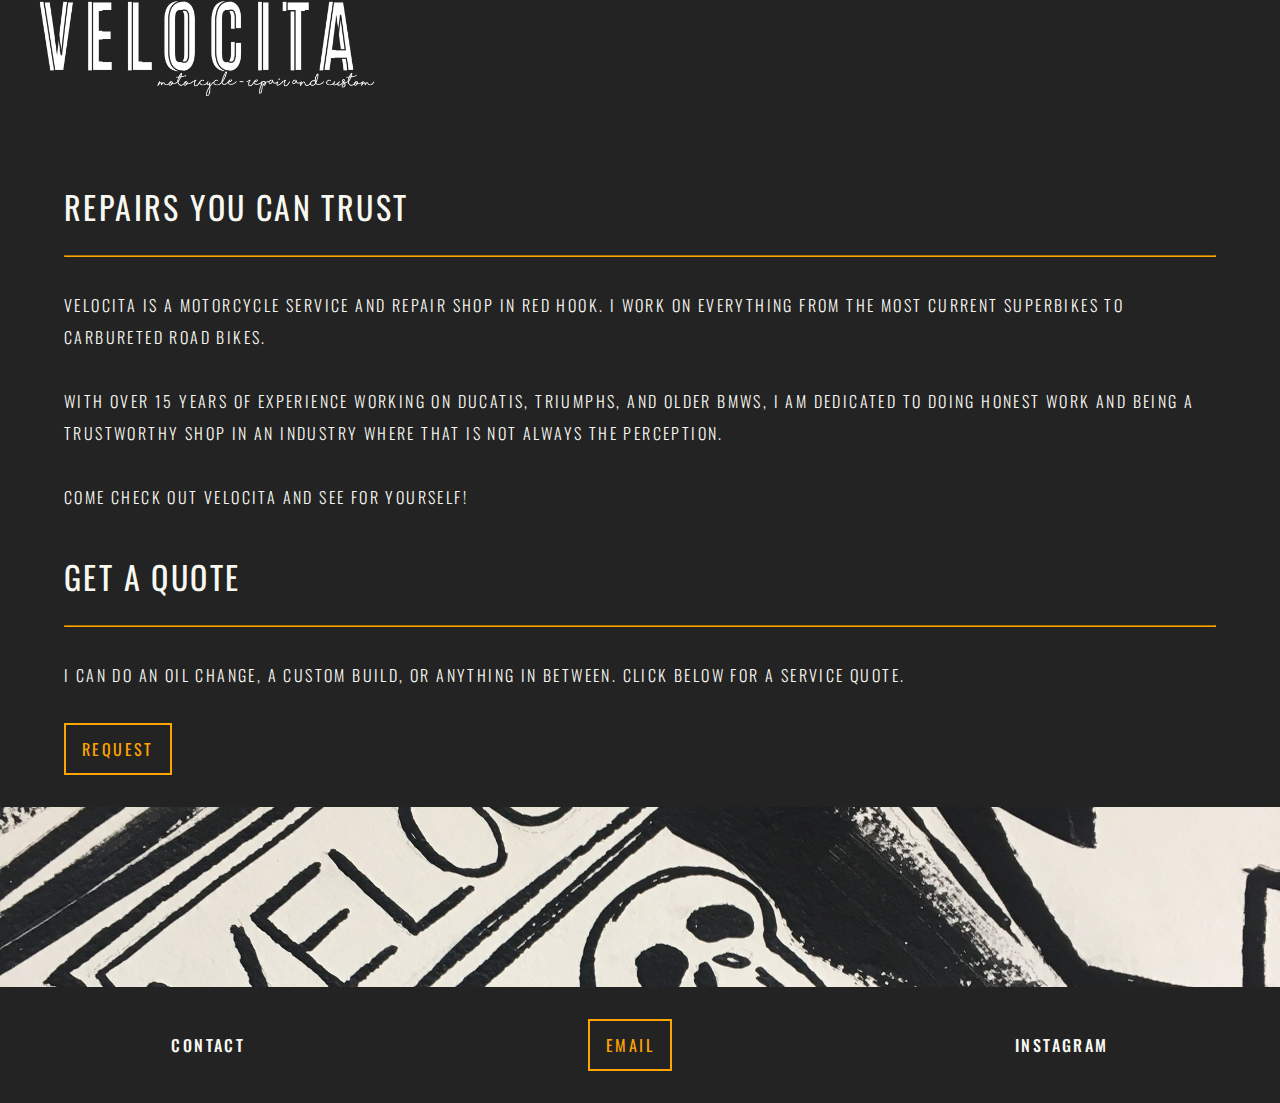
==== Moto/index.html @ fd3ea2d5 "main structure complete" ====
<!DOCTYPE html>
<html lang="en">
    <head>
        <title>Moto Velocita</title>
        <meta charset="UTF-8" />
        <meta name="viewport" content="width=device-width, initial-scale=1" />
        <link href="css/style.css" rel="stylesheet" />
    </head>
    <body>
        <section class="showcase">
            <header>
                <a href="#">
                    <img
                        id="logo"
                        src="assets/Velocita.png"
                        alt="Moto Velocita"
                    />
                </a>
                <div id="toggle"></div>
            </header>
            <video
                src="https://i.imgur.com/Zppdkp6.mp4"
                autoplay
                loop
                muted
            ></video>
        </section>

        <nav class="menu">
            <ul>
                <li><a href="#"></a></li>
                <li><a href="#"></a></li>
                <li><a href="#"></a></li>
                <li><a href="#"></a></li>
                <li><a href="#"></a></li>
            </ul>
        </nav>

        <main>
            <section class="about">
                <h1>Repairs you can trust</h1>
                <hr />
                <p>
                    Velocita is a motorcycle service and repair shop in Red
                    Hook. I work on everything from the most current superbikes
                    to carbureted road bikes.
                </p>
                <br />
                <p>
                    With over 15 years of experience working on Ducatis,
                    Triumphs, and older BMWs, I am dedicated to doing honest
                    work and being a trustworthy shop in an industry where that
                    is not always the perception.
                </p>
                <br />
                <p>Come check out Velocita and see for yourself!</p>
            </section>
            <section class="quote">
                <h1>Get a quote</h1>
                <hr />
                <div>
                    <p>
                        I can do an oil change, a custom build, or anything in
                        between. Click below for a service quote.
                    </p>
                    <p class="btn"><a href="#">REQUEST</a></p>
                </div>
            </section>
        </main>

        <footer>
            <section class="image-container">
            </section>
            <section class="contact">
                <p>CONTACT</p>
                <p class="btn"><a href="#">EMAIL</a></p>
                <p>INSTAGRAM</p>
            </section>
        </footer>
    </body>
</html>
---- Moto/css/style.css ----
@import url('https://fonts.googleapis.com/css2?&family=Miltonian+Tattoo&display=swap');

@import url('https://fonts.googleapis.com/css2?family=Oswald:wght@200;300;400;500;600;700&display=swap');

* {
    box-sizing: border-box;
    margin: 0;
    padding: 0;
}

body {
    color: #f8f8f2;
    background-color: #232323;
    font-family: 'Oswald';
    /* font-size: 1.125em; */
    text-transform: uppercase;
    font-weight: 300;
    line-height: 2;
    letter-spacing: 0.15em;
}

hr {
    margin: 1em 0 2em;
    border-color: orange;
}

h1 {
    /* text-transform: uppercase; */
    font-weight: 400;
}

a {
    text-decoration: none;
}

a:link {
    color: orange;
}

a:visited {
    color: orange;
}

.btn {
    border: 2px solid orange;
    width: fit-content;
    padding: 0.5em 1em;
    cursor: pointer;
    margin: 2em 0;
    font-weight: 400;
}

.showcase header {
    width: 100%;
    top: 0;
    left: 0;
    height: 10%;
    position: absolute;
    z-index: 9;
    display: flex;
    align-items: center;
    justify-content: space-between;
}

.showcase header #logo {
    width: 60%;
    padding-top: 1em;
}

.showcase header #toggle {
    width: 100%;
    height: 60px;
    text-align: center;
    background: url('https://i.ibb.co/HrfVRcx/menu.png');
    background-size: 30px;
    background-position: center;
    background-repeat: no-repeat;
}

.showcase header #toggle.active {
    background: url('https://i.ibb.co/rt3HybH/close.png');
    background-size: 25px;
    background-position: center;
    background-repeat: no-repeat;
}

.showcase video {
    width: 100%;
    opacity: 0.3;
}

nav {
    display: none;
}

main {
    width: 90%;
    margin: 1em auto;
}

.quote h1 {
    margin-top: 1em;
}

footer .image-container {
    background-image: url("../assets/skull.jpg");
    background-position: center;
    background-repeat: no-repeat;
    background-size: cover; 
    min-height: 20vh;
}

footer .contact {
    display: flex;
    justify-content: space-around;
    align-items: center;
}

footer p {
    font-weight: 500;
}
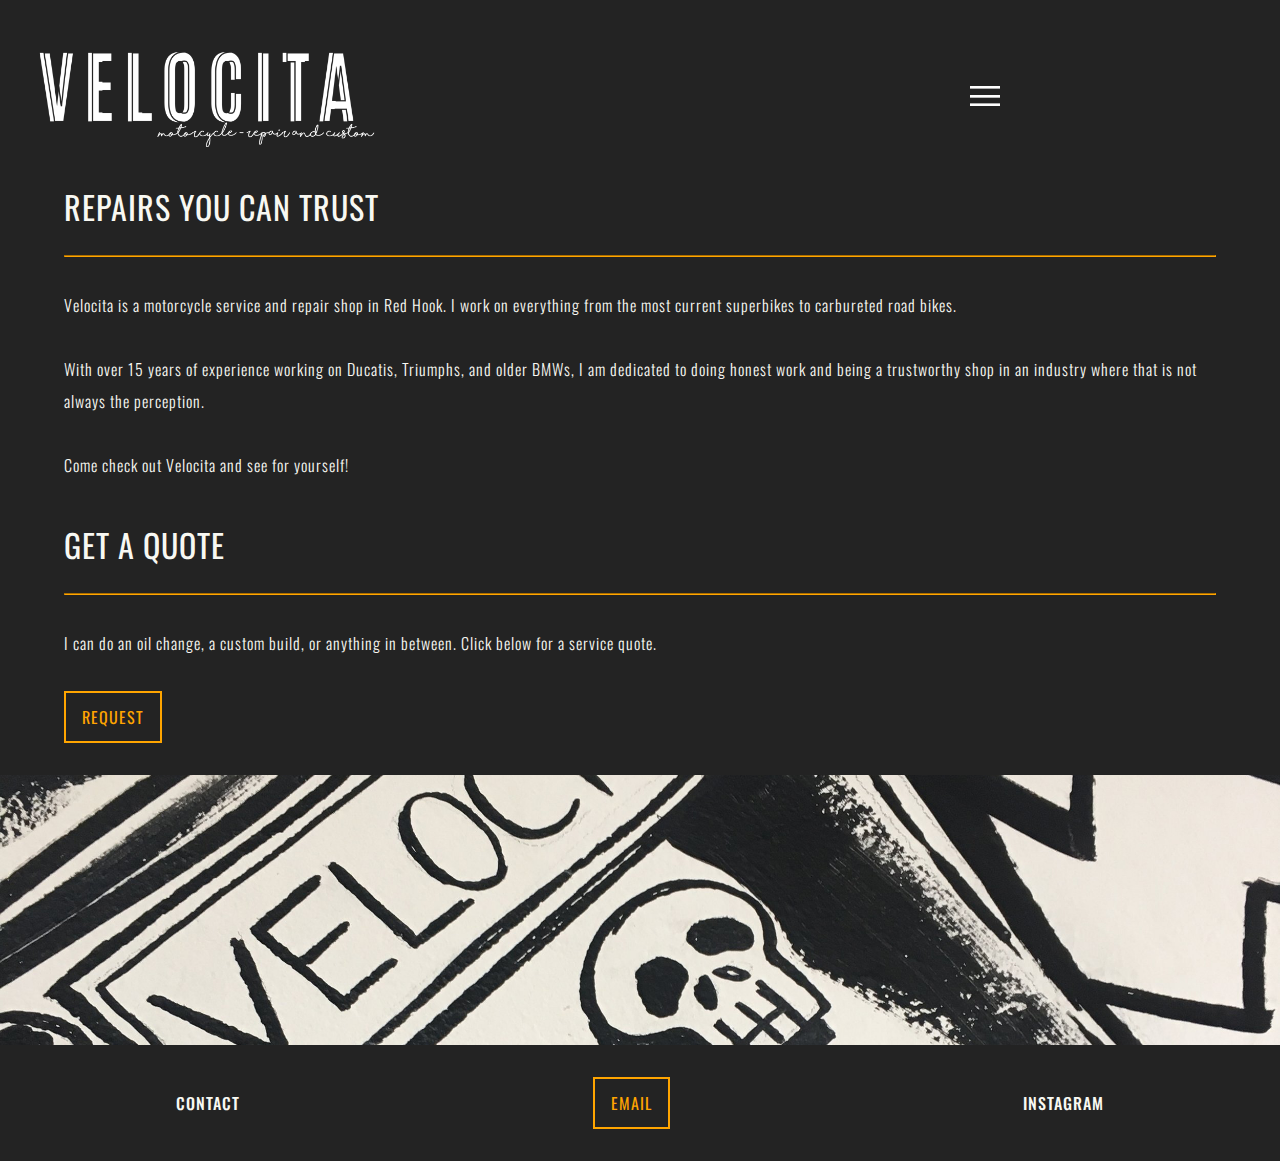
==== commit d9eb46a2: "local assets" ====
--- a/Moto/index.html
+++ b/Moto/index.html
@@ -16,10 +16,12 @@
                         alt="Moto Velocita"
                     />
                 </a>
+                
                 <div id="toggle"></div>
             </header>
             <video
-                src="https://i.imgur.com/Zppdkp6.mp4"
+                <!-- src="https://i.imgur.com/Zppdkp6.mp4" -->
+                src="./assets/branding/motovelo.mp4"
                 autoplay
                 loop
                 muted
--- a/Moto/css/style.css
+++ b/Moto/css/style.css
@@ -11,12 +11,12 @@
 body {
     color: #f8f8f2;
     background-color: #232323;
-    font-family: 'Oswald';
+    font-family: 'Oswald', sans-serif;
     /* font-size: 1.125em; */
-    text-transform: uppercase;
+    /* text-transform: uppercase; */
     font-weight: 300;
     line-height: 2;
-    letter-spacing: 0.15em;
+    letter-spacing: 0.0625em;
 }
 
 hr {
@@ -25,7 +25,7 @@
 }
 
 h1 {
-    /* text-transform: uppercase; */
+    text-transform: uppercase;
     font-weight: 400;
 }
 
@@ -51,10 +51,6 @@
 }
 
 .showcase header {
-    width: 100%;
-    top: 0;
-    left: 0;
-    height: 10%;
     position: absolute;
     z-index: 9;
     display: flex;
@@ -70,15 +66,14 @@
 .showcase header #toggle {
     width: 100%;
     height: 60px;
-    text-align: center;
-    background: url('https://i.ibb.co/HrfVRcx/menu.png');
+    background: url('../assets/icons/menu-open.png');
     background-size: 30px;
     background-position: center;
     background-repeat: no-repeat;
 }
 
 .showcase header #toggle.active {
-    background: url('https://i.ibb.co/rt3HybH/close.png');
+    background: url('../assets/icons/menu-close.png');
     background-size: 25px;
     background-position: center;
     background-repeat: no-repeat;
@@ -103,11 +98,11 @@
 }
 
 footer .image-container {
-    background-image: url("../assets/skull.jpg");
+    background-image: url('../assets/branding/skull.jpg');
     background-position: center;
     background-repeat: no-repeat;
-    background-size: cover; 
-    min-height: 20vh;
+    background-size: cover;
+    min-height: 30vh;
 }
 
 footer .contact {
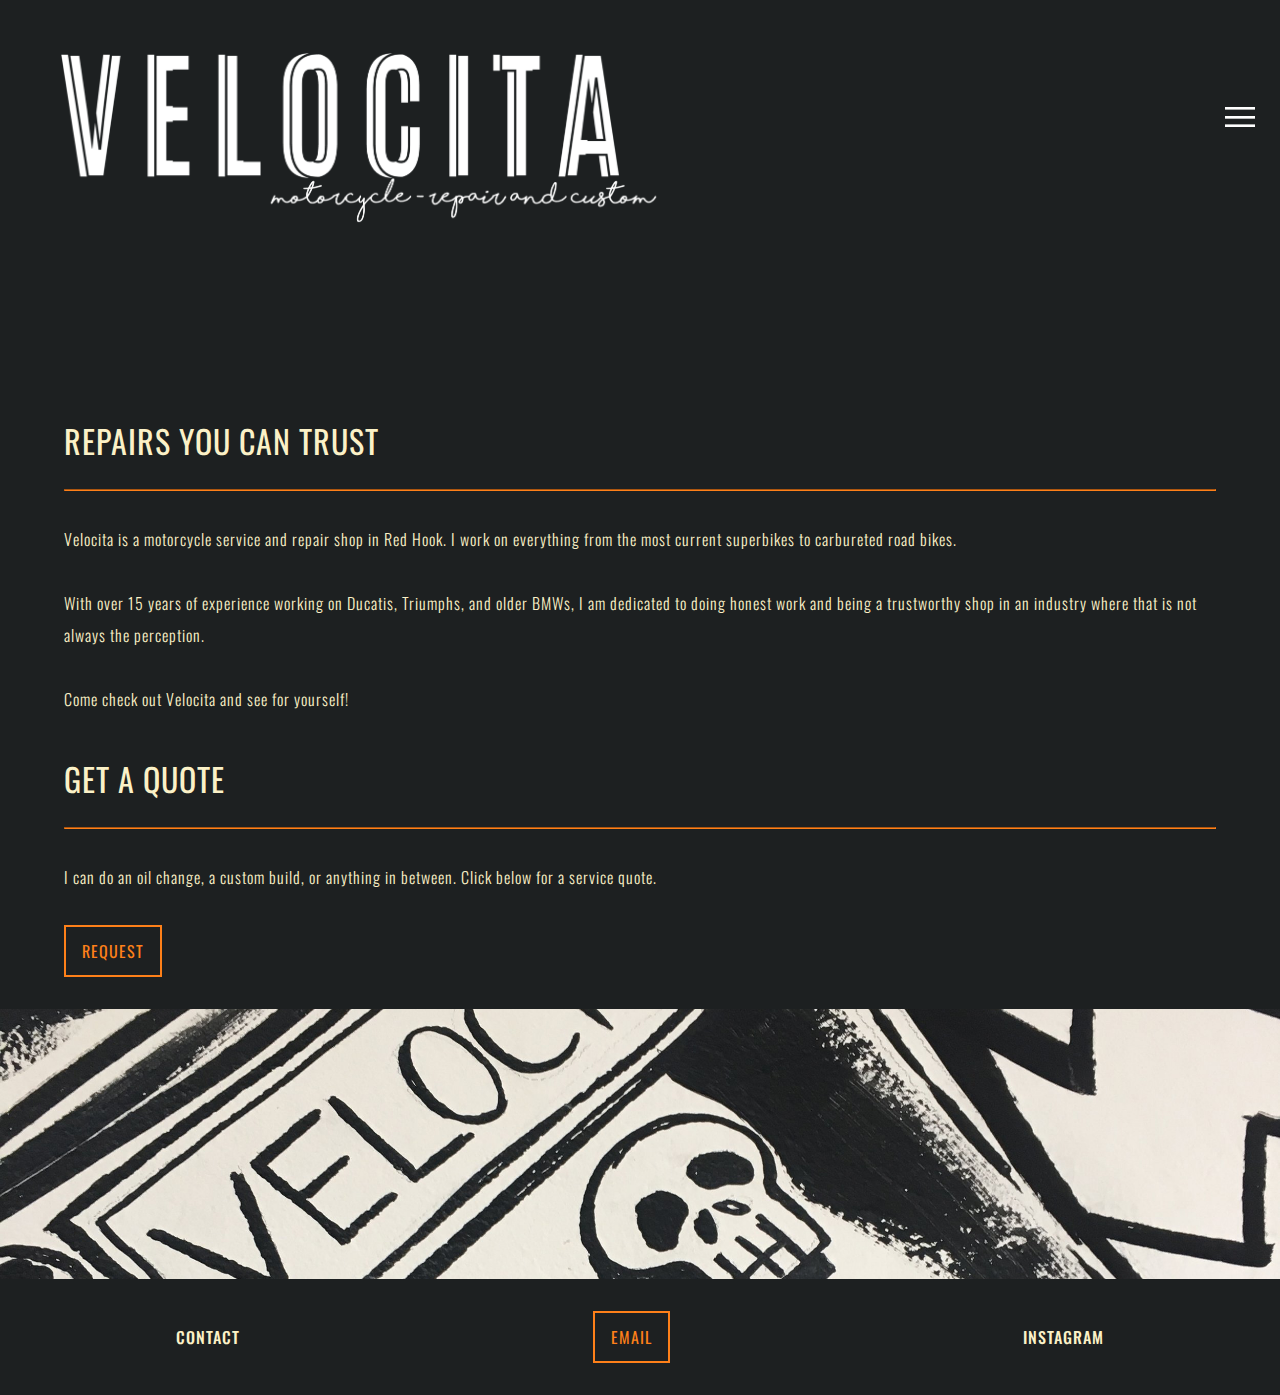
==== commit 816bf452: "reconfigure header" ====
--- a/Moto/index.html
+++ b/Moto/index.html
@@ -9,32 +9,34 @@
     <body>
         <section class="showcase">
             <header>
-                <a href="#">
-                    <img
-                        id="logo"
-                        src="assets/Velocita.png"
-                        alt="Moto Velocita"
-                    />
-                </a>
-                
-                <div id="toggle"></div>
+                <div class="logo-box">
+                    <a href="#">
+                        <img
+                            id="logo"
+                            src="./assets/branding/velocita-cropped.png"
+                            alt="Moto Velocita"
+                        />
+                    </a>
+                </div>
+                <div class="toggle-box">
+                    <div id="toggle"></div>
+                </div>
             </header>
             <video
-                <!-- src="https://i.imgur.com/Zppdkp6.mp4" -->
-                src="./assets/branding/motovelo.mp4"
+                src="https://i.imgur.com/Zppdkp6.mp4"
                 autoplay
                 loop
                 muted
             ></video>
         </section>
 
-        <nav class="menu">
+        <nav>
             <ul>
-                <li><a href="#"></a></li>
-                <li><a href="#"></a></li>
-                <li><a href="#"></a></li>
-                <li><a href="#"></a></li>
-                <li><a href="#"></a></li>
+                <li><a href="#">HOME</a></li>
+                <li><a href="#">SERVICES</a></li>
+                <li><a href="#">GALLERY</a></li>
+                <li><a href="#">ABOUT</a></li>
+                <li><a href="#">CONTACT</a></li>
             </ul>
         </nav>
 
@@ -71,8 +73,7 @@
         </main>
 
         <footer>
-            <section class="image-container">
-            </section>
+            <section class="image-container"></section>
             <section class="contact">
                 <p>CONTACT</p>
                 <p class="btn"><a href="#">EMAIL</a></p>
--- a/Moto/css/style.css
+++ b/Moto/css/style.css
@@ -1,16 +1,28 @@
-@import url('https://fonts.googleapis.com/css2?&family=Miltonian+Tattoo&display=swap');
+@import url('https://fonts.googleapis.com/css2?family=Oswald:wght@200;300;400;500;600;700&display=swap');
+/* @import url('https://fonts.googleapis.com/css2?&family=Miltonian+Tattoo&display=swap'); */
 
-@import url('https://fonts.googleapis.com/css2?family=Oswald:wght@200;300;400;500;600;700&display=swap');
+:root {
+    --fg: #fbf1c7;
+    /* --fg: #ebdbb2; */
+    --bg: #1d2021;
+    /* --bg: #282828; */
+    --orange: #fe8019;
+    /* --orange: #d65d0e; */
+    --yellow: #fabd2f;
+    /* --yellow: #d79921; */
+}
 
 * {
-    box-sizing: border-box;
     margin: 0;
     padding: 0;
+    box-sizing: border-box;
+    list-style: none;
+    text-decoration: none;
 }
 
 body {
-    color: #f8f8f2;
-    background-color: #232323;
+    color: var(--fg);
+    background-color: var(--bg);
     font-family: 'Oswald', sans-serif;
     /* font-size: 1.125em; */
     /* text-transform: uppercase; */
@@ -21,7 +33,7 @@
 
 hr {
     margin: 1em 0 2em;
-    border-color: orange;
+    border-color: var(--orange);
 }
 
 h1 {
@@ -29,20 +41,16 @@
     font-weight: 400;
 }
 
-a {
-    text-decoration: none;
-}
-
 a:link {
-    color: orange;
+    color: var(--orange);
 }
 
 a:visited {
-    color: orange;
+    color: var(--orange);
 }
 
 .btn {
-    border: 2px solid orange;
+    border: 2px solid var(--orange);
     width: fit-content;
     padding: 0.5em 1em;
     cursor: pointer;
@@ -51,7 +59,8 @@
 }
 
 .showcase header {
-    position: absolute;
+    width: 100%;
+    /* position: absolute; */
     z-index: 9;
     display: flex;
     align-items: center;
@@ -59,17 +68,19 @@
 }
 
 .showcase header #logo {
-    width: 60%;
-    padding-top: 1em;
+    width: 50%;
+    padding-top: 0.5em;
+    margin-left: 5%;
 }
 
 .showcase header #toggle {
-    width: 100%;
+    width: 80px;
     height: 60px;
     background: url('../assets/icons/menu-open.png');
     background-size: 30px;
     background-position: center;
     background-repeat: no-repeat;
+    cursor: pointer;
 }
 
 .showcase header #toggle.active {
@@ -77,6 +88,7 @@
     background-size: 25px;
     background-position: center;
     background-repeat: no-repeat;
+    cursor: pointer;
 }
 
 .showcase video {
@@ -84,8 +96,20 @@
     opacity: 0.3;
 }
 
-nav {
+ul {
+    font-weight: 500;
+    display: flex;
+    gap: 1em;
     display: none;
+}
+
+@media (max-width: 35em) {
+    ul {
+        position: fixed;
+        flex-direction: column;
+        inset: 0 0 0 30%;
+        background-color: var(--bg);
+    }
 }
 
 main {
@@ -93,7 +117,7 @@
     margin: 1em auto;
 }
 
-.quote h1 {
+main .quote h1 {
     margin-top: 1em;
 }
 
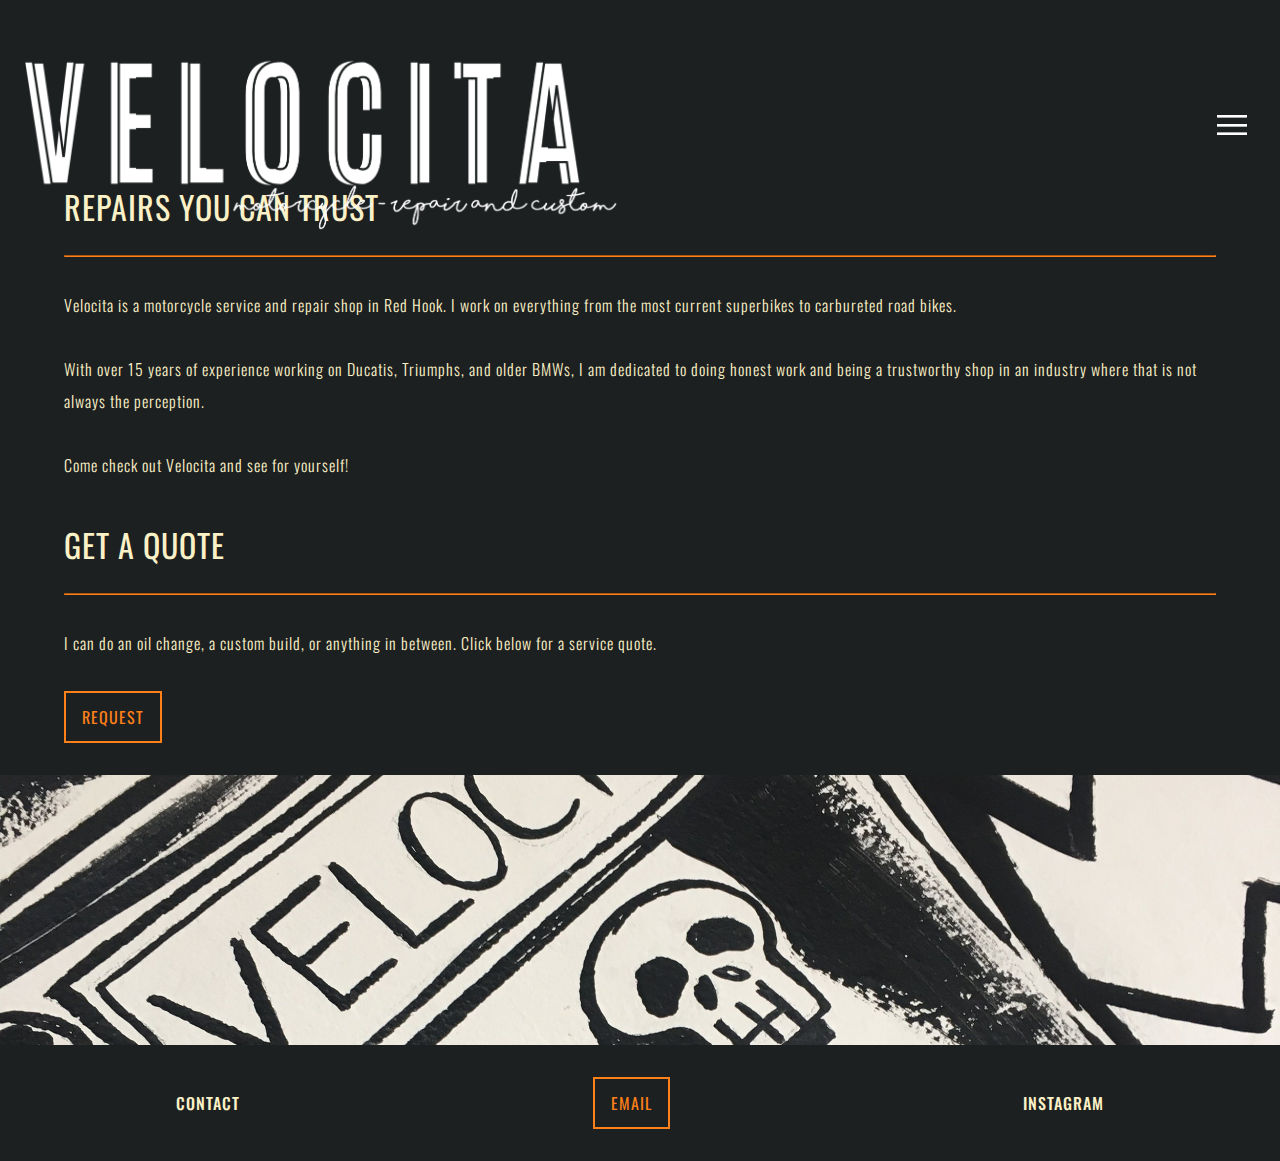
==== commit 9ec68593: "menu toggle fully functional" ====
--- a/Moto/index.html
+++ b/Moto/index.html
@@ -8,20 +8,33 @@
     </head>
     <body>
         <section class="showcase">
-            <header>
-                <div class="logo-box">
-                    <a href="#">
-                        <img
-                            id="logo"
-                            src="./assets/branding/velocita-cropped.png"
-                            alt="Moto Velocita"
-                        />
-                    </a>
-                </div>
-                <div class="toggle-box">
-                    <div id="toggle"></div>
-                </div>
-            </header>
+            <div class="nav-box">
+                <header>
+                    <div class="logo-box">
+                        <a href="#">
+                            <img
+                                class="logo"
+                                src="./assets/branding/velocita-cropped.png"
+                                alt="Moto Velocita"
+                            />
+                        </a>
+                    </div>
+                    <div class="toggle-box">
+                        <div class="toggle"></div>
+                    </div>
+                </header>
+
+                <nav class="nav">
+                    <ul class="menu">
+                        <li><a href="#">HOME</a></li>
+                        <li><a href="#">SERVICES</a></li>
+                        <li><a href="#">GALLERY</a></li>
+                        <li><a href="#">ABOUT</a></li>
+                        <li><a href="#">CONTACT</a></li>
+                    </ul>
+                </nav>
+            </div>
+
             <video
                 src="https://i.imgur.com/Zppdkp6.mp4"
                 autoplay
@@ -29,16 +42,6 @@
                 muted
             ></video>
         </section>
-
-        <nav>
-            <ul>
-                <li><a href="#">HOME</a></li>
-                <li><a href="#">SERVICES</a></li>
-                <li><a href="#">GALLERY</a></li>
-                <li><a href="#">ABOUT</a></li>
-                <li><a href="#">CONTACT</a></li>
-            </ul>
-        </nav>
 
         <main>
             <section class="about">
@@ -80,5 +83,17 @@
                 <p>INSTAGRAM</p>
             </section>
         </footer>
+
+        <script>
+            const nav = document.querySelector('nav')
+            const navBox = document.querySelector('.nav-box')
+            const menuToggle = document.querySelector('.toggle')
+
+            menuToggle.onclick = () => {
+                nav.classList.toggle('active')
+                menuToggle.classList.toggle('active')
+                navBox.classList.toggle('active')
+            }
+        </script>
     </body>
 </html>
--- a/Moto/css/style.css
+++ b/Moto/css/style.css
@@ -6,6 +6,8 @@
     /* --fg: #ebdbb2; */
     --bg: #1d2021;
     /* --bg: #282828; */
+    --bg-trans: hsl(195 6% 12% / .9);
+    /* --bg-trans: hsl(0 0 16 / .9); */
     --orange: #fe8019;
     /* --orange: #d65d0e; */
     --yellow: #fabd2f;
@@ -58,22 +60,27 @@
     font-weight: 400;
 }
 
-.showcase header {
+.nav-box {
+    position: absolute;
+    z-index: 1;
+}
+
+header {
     width: 100%;
-    /* position: absolute; */
-    z-index: 9;
+    padding-top: 0.5em;
+    padding-right: 0.5em;
     display: flex;
     align-items: center;
     justify-content: space-between;
 }
 
-.showcase header #logo {
+header .logo {
     width: 50%;
     padding-top: 0.5em;
-    margin-left: 5%;
+    margin-left: 1.5em;
 }
 
-.showcase header #toggle {
+header .toggle {
     width: 80px;
     height: 60px;
     background: url('../assets/icons/menu-open.png');
@@ -83,33 +90,55 @@
     cursor: pointer;
 }
 
-.showcase header #toggle.active {
-    background: url('../assets/icons/menu-close.png');
+.nav {
+    display: none;
+}
+
+.menu {
+    padding: 1em;
+    font-weight: 500;
+    font-size: 1.5em;
+    display: flex;
+    flex-direction: column;
+    gap: 1em;
+}
+
+/*
+ * {{{ toggle click events
+ */
+
+.nav.active {
+    display: block;
+}
+
+.nav-box.active {
+    position: relative;
+}
+
+header .toggle.active {
+    background: url('../assets/icons/menu-close-orange.png');
     background-size: 25px;
     background-position: center;
     background-repeat: no-repeat;
-    cursor: pointer;
 }
+
+/*
+ * toggle click events }}}
+ */
+
+/* @media (max-width: 35em) { */
+/*     ul { */
+/*         position: fixed; */
+/*         flex-direction: column; */
+/*         inset: 0 0 0 30%; */
+/*         background-color: var(--bg); */
+/*     } */
+/* } */
 
 .showcase video {
     width: 100%;
-    opacity: 0.3;
-}
-
-ul {
-    font-weight: 500;
-    display: flex;
-    gap: 1em;
-    display: none;
-}
-
-@media (max-width: 35em) {
-    ul {
-        position: fixed;
-        flex-direction: column;
-        inset: 0 0 0 30%;
-        background-color: var(--bg);
-    }
+    opacity: 0.5;
+    filter: sepia();
 }
 
 main {
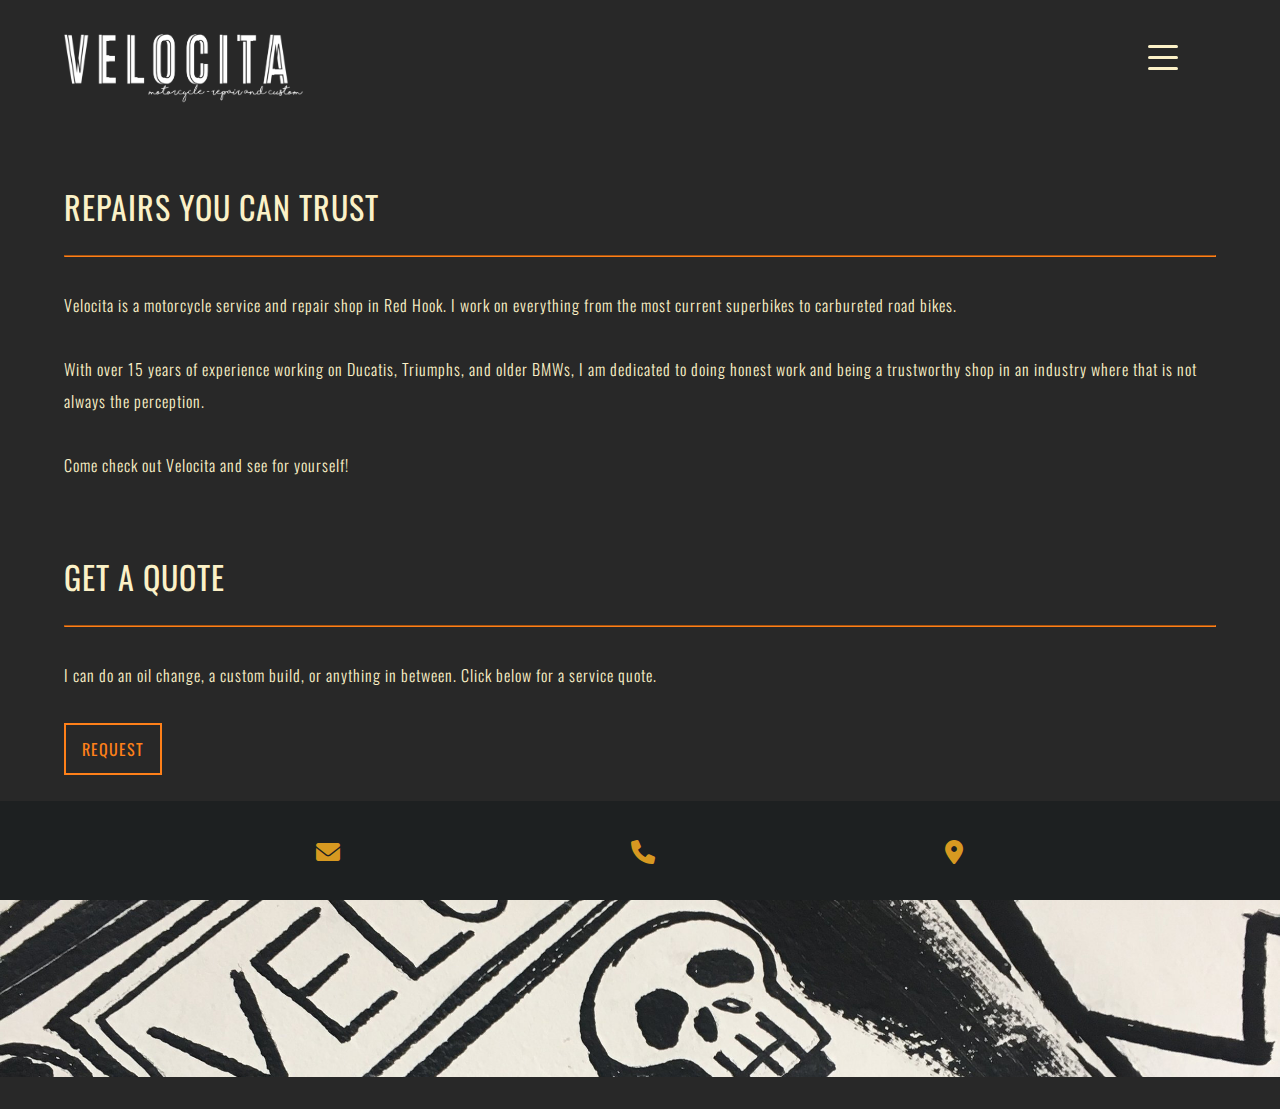
==== commit 20de1341: "menu animation and bottom mobile nav" ====
--- a/Moto/index.html
+++ b/Moto/index.html
@@ -1,40 +1,52 @@
 <!DOCTYPE html>
 <html lang="en">
     <head>
-        <title>Moto Velocita</title>
+        <title>Velocita</title>
         <meta charset="UTF-8" />
         <meta name="viewport" content="width=device-width, initial-scale=1" />
+        <link
+            rel="shortcut icon"
+            href="assets/icons/favicon.png"
+            type="image/x-icon"
+        />
         <link href="css/style.css" rel="stylesheet" />
+        <link rel="icon" href="assets/icons/favicon.png" type="image/x-icon" />
+        <link
+            rel="stylesheet"
+            href="https://cdnjs.cloudflare.com/ajax/libs/font-awesome/6.0.0/css/all.min.css"
+            integrity="sha512-9usAa10IRO0HhonpyAIVpjrylPvoDwiPUiKdWk5t3PyolY1cOd4DSE0Ga+ri4AuTroPR5aQvXU9xC6qOPnzFeg=="
+            crossorigin="anonymous"
+            referrerpolicy="no-referrer"
+        />
     </head>
     <body>
-        <section class="showcase">
-            <div class="nav-box">
-                <header>
-                    <div class="logo-box">
-                        <a href="#">
-                            <img
-                                class="logo"
-                                src="./assets/branding/velocita-cropped.png"
-                                alt="Moto Velocita"
-                            />
-                        </a>
-                    </div>
-                    <div class="toggle-box">
-                        <div class="toggle"></div>
-                    </div>
-                </header>
+        <section class="nav-box">
+            <header>
+                <a href="#">
+                    <img
+                        class="logo"
+                        src="./assets/branding/velocita-cropped.png"
+                        alt="Moto Velocita"
+                    />
+                </a>
+                <div class="toggle-box">
+                    <div class="toggle"></div>
 
-                <nav class="nav">
-                    <ul class="menu">
-                        <li><a href="#">HOME</a></li>
-                        <li><a href="#">SERVICES</a></li>
-                        <li><a href="#">GALLERY</a></li>
-                        <li><a href="#">ABOUT</a></li>
-                        <li><a href="#">CONTACT</a></li>
-                    </ul>
-                </nav>
-            </div>
+                </div>
+            </header>
 
+            <nav class="nav">
+                <ul class="menu">
+                    <li><a href="#">HOME</a></li>
+                    <li><a href="#">SERVICES</a></li>
+                    <li><a href="#">GALLERY</a></li>
+                    <li><a href="#">ABOUT</a></li>
+                    <li><a href="#">CONTACT</a></li>
+                </ul>
+            </nav>
+        </section>
+
+        <section class="video-container">
             <video
                 src="https://i.imgur.com/Zppdkp6.mp4"
                 autoplay
@@ -77,22 +89,35 @@
 
         <footer>
             <section class="image-container"></section>
-            <section class="contact">
-                <p>CONTACT</p>
-                <p class="btn"><a href="#">EMAIL</a></p>
-                <p>INSTAGRAM</p>
-            </section>
+            <!-- <section class="contact"> -->
+            <!-- <p>CONTACT</p> -->
+            <!-- <p class="btn"><a href="#">EMAIL</a></p> -->
+            <!-- <p>INSTAGRAM</p> -->
+            <!-- </section> -->
         </footer>
+
+        <section class="bottom-mobile-nav">
+            <a href="mailto:motovelocita@gmail.com" target="_blank">
+                <i class="fa fa-envelope"></i>
+            </a>
+            <a href="tel:718-710-0545">
+                <i class="fa fa-phone"></i>
+            </a>
+            <a
+                href="https://www.google.com/maps/place/93+Forrest+St,+Brooklyn,+NY+11206/@40.7027338,-73.9327001,17z/data=!3m1!4b1!4m5!3m4!1s0x89c25c06da2a9005:0xe7b68f519eb3fe76!8m2!3d40.7027338!4d-73.9327001"
+                target="_blank"
+            >
+                <i class="fa fa-location-dot"></i>
+            </a>
+        </section>
 
         <script>
             const nav = document.querySelector('nav')
-            const navBox = document.querySelector('.nav-box')
-            const menuToggle = document.querySelector('.toggle')
+            const menuToggle = document.querySelector('.toggle-box')
 
             menuToggle.onclick = () => {
                 nav.classList.toggle('active')
                 menuToggle.classList.toggle('active')
-                navBox.classList.toggle('active')
             }
         </script>
     </body>
--- a/Moto/css/style.css
+++ b/Moto/css/style.css
@@ -3,15 +3,15 @@
 
 :root {
     --fg: #fbf1c7;
-    /* --fg: #ebdbb2; */
-    --bg: #1d2021;
-    /* --bg: #282828; */
-    --bg-trans: hsl(195 6% 12% / .9);
+    --fg-dim: #ebdbb2;
+    --bg-bright: #1d2021;
+    --bg: #282828;
+    --bg-trans: hsl(195 6% 12% / 0.9);
     /* --bg-trans: hsl(0 0 16 / .9); */
     --orange: #fe8019;
     /* --orange: #d65d0e; */
-    --yellow: #fabd2f;
-    /* --yellow: #d79921; */
+    /* --yellow: #fabd2f; */
+    --yellow: #d79921;
 }
 
 * {
@@ -46,7 +46,6 @@
 a:link {
     color: var(--orange);
 }
-
 a:visited {
     color: var(--orange);
 }
@@ -55,7 +54,6 @@
     border: 2px solid var(--orange);
     width: fit-content;
     padding: 0.5em 1em;
-    cursor: pointer;
     margin: 2em 0;
     font-weight: 400;
 }
@@ -63,35 +61,69 @@
 .nav-box {
     position: absolute;
     z-index: 1;
-}
-
+    width: 100%;
+}
 header {
     width: 100%;
-    padding-top: 0.5em;
-    padding-right: 0.5em;
     display: flex;
     align-items: center;
     justify-content: space-between;
+    padding-right: 8%;
+    padding-left: 5%;
 }
 
 header .logo {
-    width: 50%;
-    padding-top: 0.5em;
-    margin-left: 1.5em;
-}
-
+    width: 15em;
+    padding-top: 1em;
+    position: relative;
+    z-index: 2;
+}
+
+header .toggle-box {
+    width: 30px;
+    height: 22px;
+    position: relative;
+    z-index: 2;
+    /* cursor: pointer; */
+}
 header .toggle {
-    width: 80px;
-    height: 60px;
-    background: url('../assets/icons/menu-open.png');
-    background-size: 30px;
-    background-position: center;
-    background-repeat: no-repeat;
-    cursor: pointer;
+    height: 3px;
+    width: 30px;
+    background-color: var(--fg);
+    border-radius: 20px;
+    transition-duration: 0.5s;
+    position: absolute;
+    top: 11px;
+}
+header .toggle:before {
+    height: inherit;
+    width: inherit;
+    background-color: inherit;
+    border-radius: inherit;
+    transition-duration: inherit;
+    position: inherit;
+    content: '';
+    top: -11px;
+}
+header .toggle:after {
+    height: inherit;
+    width: inherit;
+    background-color: inherit;
+    border-radius: inherit;
+    transition-duration: inherit;
+    position: inherit;
+    content: '';
+    top: 11px;
 }
 
 .nav {
-    display: none;
+    width: 100%;
+    position: absolute;
+    top: -150vw;
+    transition: 0.5s;
+    background-color: var(--bg-bright);
+    border-bottom: 2px solid var(--orange);
+    padding-top: 5em;
 }
 
 .menu {
@@ -103,28 +135,32 @@
     gap: 1em;
 }
 
-/*
- * {{{ toggle click events
- */
-
+.menu a {
+    color: var(--yellow);
+}
+
+/* {{{ toggle click events */
 .nav.active {
-    display: block;
-}
-
-.nav-box.active {
-    position: relative;
-}
-
-header .toggle.active {
-    background: url('../assets/icons/menu-close-orange.png');
-    background-size: 25px;
-    background-position: center;
-    background-repeat: no-repeat;
-}
-
-/*
- * toggle click events }}}
- */
+    top: 0;
+}
+
+header .toggle-box.active .toggle {
+    transition: 0.5s;
+    background: transparent;
+}
+
+header .toggle-box.active .toggle:before {
+    transition: transform 0.5s;
+    transform: rotateZ(45deg) translate(6.5px, 9px);
+    background: var(--yellow);
+}
+
+header .toggle-box.active .toggle:after {
+    transition: transform 0.5s;
+    transform: rotateZ(-405deg) translate(6.5px, -9px);
+    background: var(--yellow);
+}
+/* toggle click events }}} */
 
 /* @media (max-width: 35em) { */
 /*     ul { */
@@ -135,10 +171,15 @@
 /*     } */
 /* } */
 
-.showcase video {
-    width: 100%;
-    opacity: 0.5;
-    filter: sepia();
+.video-container {
+    width: 100%;
+}
+
+video {
+    width: 100%;
+    opacity: 0.3;
+    /* filter: sepia(); */
+    position: relative;
 }
 
 main {
@@ -146,8 +187,12 @@
     margin: 1em auto;
 }
 
-main .quote h1 {
+main .quote {
     margin-top: 1em;
+}
+
+main .quote {
+    margin-top: 4em;
 }
 
 footer .image-container {
@@ -156,14 +201,29 @@
     background-repeat: no-repeat;
     background-size: cover;
     min-height: 30vh;
-}
-
-footer .contact {
+    margin-bottom: 2em;
+}
+
+.bottom-mobile-nav {
+    font-size: 1.5em;
     display: flex;
-    justify-content: space-around;
-    align-items: center;
-}
-
-footer p {
-    font-weight: 500;
-}
+    justify-content: space-evenly;
+    position: fixed;
+    bottom: 0;
+    width: 100%;
+    background-color: var(--bg-bright);
+    padding: 2%;
+}
+
+.bottom-mobile-nav a {
+    color: var(--yellow);
+}
+/* footer .contact { */
+/*     display: flex; */
+/*     justify-content: space-around; */
+/*     align-items: center; */
+/* } */
+
+/* footer p { */
+/*     font-weight: 500; */
+/* } */
